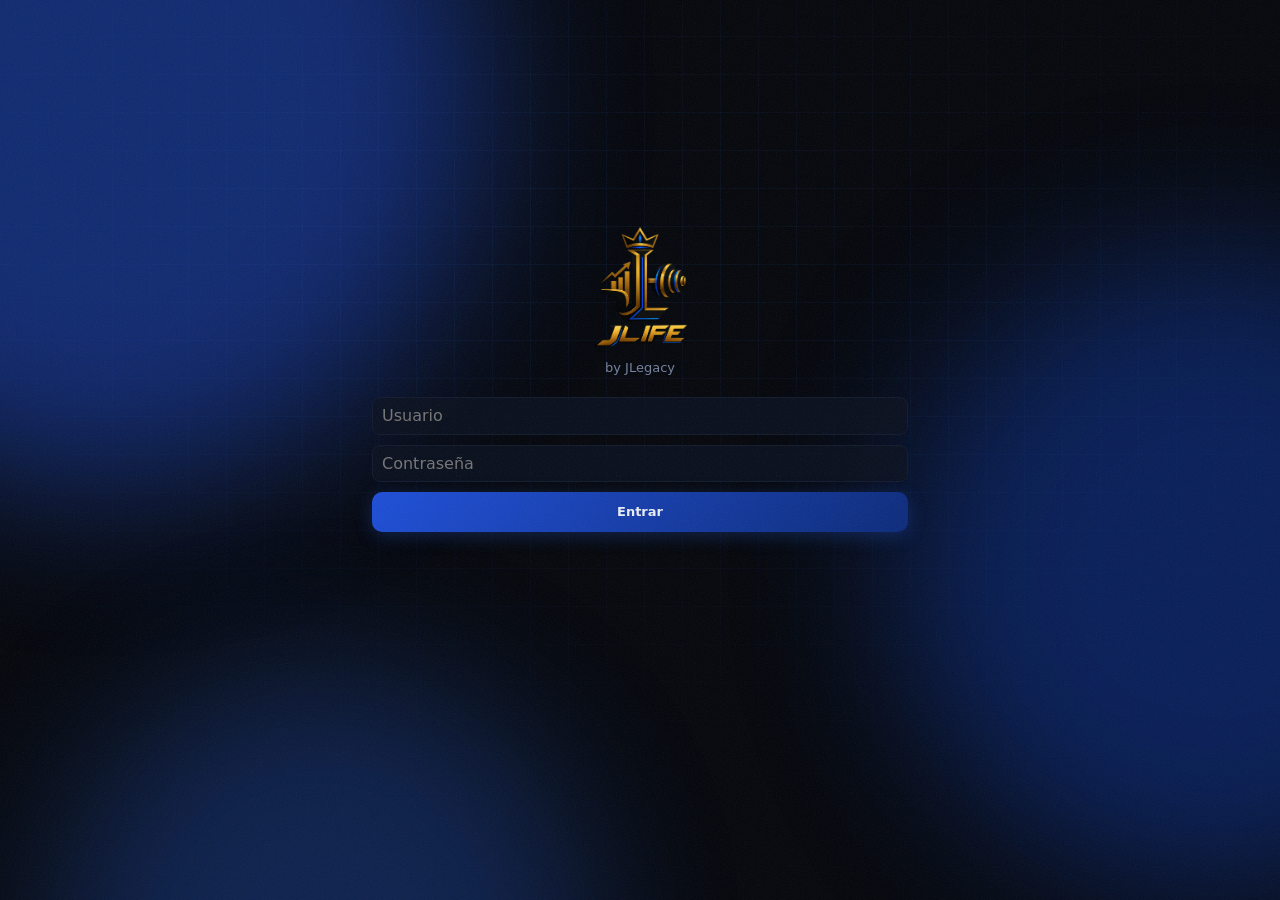
==== index.html @ 17a42f91 "Add files via upload" ====
<!DOCTYPE html>
<html lang="es">
<head>
<meta charset="UTF-8">
<meta name="viewport" content="width=device-width, initial-scale=1, viewport-fit=cover">
<meta name="theme-color" content="#04060b">
<link rel="manifest" href="manifest.json">
<link rel="apple-touch-icon" href="imagenes/logo-jlife.png">
<title>JLife</title>
<link rel="stylesheet" href="style.css">
</head>
<body>
<div id="app"></div>
<script src="app.js"></script>
</body>
</html>
---- style.css ----
:root{--bg:#04060b;--line:#121a2d;--blue:#2563eb;--txt:#e8edf7;--mut:#74829f;--ok:#22c55e;--warn:#f59e0b;--bad:#ef4444;--sav:#38bdf8}
*{box-sizing:border-box;margin:0;padding:0;-webkit-tap-highlight-color:transparent}
body{background:var(--bg);color:var(--txt);font:13px/1.35 system-ui,-apple-system,"Segoe UI",Roboto,sans-serif;min-height:100dvh}
#app{max-width:560px;margin:auto;padding:calc(env(safe-area-inset-top) + 8px) 12px 84px}
button{font:inherit;color:inherit;background:none;border:0;cursor:pointer}
input,select{font:inherit;font-size:16px;color:var(--txt);background:#0a1120cc;border:1px solid var(--line);border-radius:8px;padding:7px 9px;width:100%;outline:0}
input:focus,select:focus{border-color:var(--blue)}
h3{font-size:10.5px;letter-spacing:.12em;text-transform:uppercase;color:var(--mut);margin:14px 0 4px}

/* ===== barra superior ===== */
.top{display:flex;align-items:center;justify-content:space-between;padding:4px 0 8px}
.top b{font-size:15px}
.ghost{color:var(--mut);font-size:20px;padding:2px 8px}
.btn{width:100%;padding:11px;border-radius:10px;font-weight:600;background:linear-gradient(135deg,#1d4ed8,#0b2a7a);box-shadow:0 4px 18px #2563eb44}

/* ===== login y menú ===== */
.login{min-height:85dvh;display:flex;flex-direction:column;justify-content:center;gap:10px}
.sub{color:var(--mut);margin-top:-4px;margin-bottom:10px}
.err{color:var(--bad);min-height:16px;font-size:12px}
.hello{padding:6px 0 14px}.hello h1{font-size:26px;letter-spacing:-.03em}.hello small{color:var(--mut)}
.opt{display:flex;align-items:center;gap:12px;width:100%;text-align:left;padding:16px 2px;border-bottom:1px solid var(--line)}
.opt span{flex:1}.opt b{font-size:17px;display:block}.opt small{color:var(--mut)}.opt em{font-style:normal;color:#3b82f6;font-size:22px}

/* ===== chips ===== */
.chips{display:flex;gap:6px;overflow-x:auto;padding:2px 0 6px}
.wrap{flex-wrap:wrap;overflow:visible}
.chip{padding:6px 12px;border-radius:99px;border:1px solid var(--line);color:var(--mut);white-space:nowrap}
.chip.s{padding:4px 8px;font-size:11.5px}
.chip.on{background:linear-gradient(135deg,#1d4ed8,#0b2a7a);color:#fff;border-color:var(--blue)}

/* ===== números grandes y filas ===== */
.big{padding:10px 0 2px}.big small{color:var(--mut);font-size:11px}
.big h1{font-size:34px;letter-spacing:-.03em}.big h2{font-size:19px;margin-top:2px}
.mini{display:flex;gap:14px;font-size:12px;margin-top:2px}
.row{display:flex;align-items:center;gap:8px;padding:7px 0;border-bottom:1px solid var(--line)}
.row .t{flex:1;min-width:0}.t small{display:block;color:var(--mut);font-size:10.5px}
.d{color:var(--mut);width:44px;font-size:11px}
.sel{background:#0f1c3a66}
.x{color:var(--mut);font-size:18px;padding:0 4px}.ok{color:var(--ok);font-size:16px;padding:0 4px}
.pos{color:var(--ok)}.neg{color:var(--bad)}.sav{color:var(--sav)}.warn{color:var(--warn)}
.empty{color:var(--mut);font-size:11.5px;padding:8px 0}

/* ===== formularios ===== */
.form{display:grid;gap:6px;padding:6px 0 4px}
.g2,.g3,.g4{display:grid;gap:6px}.g2{grid-template-columns:1fr 1fr}.g3{grid-template-columns:repeat(3,1fr)}.g4{grid-template-columns:repeat(4,1fr)}
label{display:block;font-size:10.5px;color:var(--mut)}label input{margin-top:3px}

/* ===== selector de fecha ===== */
.dn{display:flex;align-items:center;gap:6px;padding-bottom:4px}
.dn label{flex:1;text-align:center;position:relative;font-weight:600;font-size:14px;color:var(--txt)}
.dn input{position:absolute;inset:0;opacity:0;width:100%;height:100%;margin:0}

/* ===== navegación inferior ===== */
nav{position:fixed;left:0;right:0;bottom:0;display:flex;background:#04060bf0;backdrop-filter:blur(10px);border-top:1px solid var(--line);padding-bottom:env(safe-area-inset-bottom)}
nav button{flex:1;padding:13px 0;color:var(--mut);font-weight:500}
nav button.on{color:#fff;box-shadow:inset 0 2px 0 var(--blue)}

/* ===== tabla semanal del gimnasio ===== */
.tb{margin:4px 0}
.th,.tr{display:grid;grid-template-columns:40px repeat(9,1fr);gap:4px;align-items:center}
.th span{font-size:9.5px;color:var(--mut);text-align:center}
.tr{padding:4px 0;border-bottom:1px solid var(--line)}
.tr b{font-size:12px;color:#60a5fa;line-height:1.1}
.tr b small{display:block;color:var(--mut);font-weight:400;font-size:10px}
.tr.hoy{background:#0f1c3a66}
.cell{position:relative;aspect-ratio:1;border-radius:8px;border:1px solid var(--line);background:#0a1120}
.cell.on{background:linear-gradient(135deg,#1d4ed8,#0b2a7a);border-color:var(--blue)}
.cell.on::after{content:"✓";position:absolute;inset:0;display:grid;place-items:center;font-size:13px}

/* ===== fondo con textura y movimiento ===== */
#bg{position:fixed;inset:0;z-index:-1;overflow:hidden;pointer-events:none}
#bg i{position:absolute;border-radius:50%;filter:blur(80px);will-change:transform}
#bg i:nth-child(1){width:60vmax;height:60vmax;left:-22vmax;top:-22vmax;background:#1d4ed8;opacity:.5;animation:f1 18s ease-in-out infinite alternate}
#bg i:nth-child(2){width:50vmax;height:50vmax;right:-20vmax;top:28vh;background:#0b2a7a;opacity:.7;animation:f2 23s ease-in-out infinite alternate}
#bg i:nth-child(3){width:42vmax;height:42vmax;left:4vw;bottom:-24vmax;background:#2563eb;opacity:.3;animation:f3 27s ease-in-out infinite alternate}
#bg::after{content:"";position:absolute;inset:-40px;background-image:linear-gradient(#3b82f612 1px,transparent 1px),linear-gradient(90deg,#3b82f612 1px,transparent 1px);background-size:38px 38px;-webkit-mask-image:radial-gradient(70% 60% at 50% 30%,#000,transparent);mask-image:radial-gradient(70% 60% at 50% 30%,#000,transparent);animation:grid 14s linear infinite}
body::before{content:"";position:fixed;inset:-50%;z-index:60;pointer-events:none;opacity:.07;background-image:url("data:image/svg+xml;utf8,<svg xmlns='http://www.w3.org/2000/svg' width='160' height='160'><filter id='n'><feTurbulence type='fractalNoise' baseFrequency='.85' numOctaves='2' stitchTiles='stitch'/></filter><rect width='100%25' height='100%25' filter='url(%23n)'/></svg>");animation:grain 1.2s steps(6) infinite}
@keyframes f1{to{transform:translate(20vmax,16vmax) scale(1.25)}}
@keyframes f2{to{transform:translate(-18vmax,-12vmax) scale(1.15)}}
@keyframes f3{to{transform:translate(22vmax,-14vmax) scale(1.3)}}
@keyframes grid{to{transform:translateY(38px)}}
@keyframes grain{0%{transform:translate(0,0)}20%{transform:translate(-3%,2%)}40%{transform:translate(2%,-3%)}60%{transform:translate(-2%,3%)}80%{transform:translate(3%,1%)}100%{transform:translate(0,0)}}

/* ===== entrada animada ===== */
@keyframes up{from{opacity:0;transform:translateY(16px);filter:blur(4px)}to{opacity:1;transform:none;filter:none}}
@keyframes pop{from{opacity:0;transform:scale(.55) rotate(-6deg)}to{opacity:1;transform:none}}
@keyframes glow{from{filter:drop-shadow(0 0 8px #2563eb66)}to{filter:drop-shadow(0 0 26px #3b82f6cc)}}
@keyframes shine{0%,60%{left:-60%}100%{left:130%}}
.fx>*{animation:up .6s cubic-bezier(.2,.8,.2,1) both}
.fx>*:nth-child(1){animation-delay:.05s}.fx>*:nth-child(2){animation-delay:.12s}.fx>*:nth-child(3){animation-delay:.19s}
.fx>*:nth-child(4){animation-delay:.26s}.fx>*:nth-child(5){animation-delay:.33s}.fx>*:nth-child(6){animation-delay:.4s}
.fx>*:nth-child(n+7){animation-delay:.46s}
.fx .login>*{animation:up .6s cubic-bezier(.2,.8,.2,1) both}
.fx .login>*:nth-child(2){animation-delay:.2s}.fx .login>*:nth-child(3){animation-delay:.3s}
.fx .login>*:nth-child(4){animation-delay:.4s}.fx .login>*:nth-child(5){animation-delay:.5s}
.logo-img{width:130px;margin:0 auto;display:block}
.login>.logo-img{animation:pop 1s cubic-bezier(.2,.9,.3,1.2) both,glow 3.5s ease-in-out 1s infinite alternate}
.mlogo{height:32px;filter:drop-shadow(0 0 10px #2563eb88)}
.ic{width:48px;height:48px;object-fit:contain;border-radius:12px;filter:drop-shadow(0 0 10px #2563eb88)}
.opt{position:relative;overflow:hidden;transition:transform .15s,background .2s}
.opt:active{transform:scale(.98);background:#0f1c3a66}
.opt::after{content:"";position:absolute;top:0;left:-60%;width:40%;height:100%;background:linear-gradient(100deg,transparent,#60a5fa24,transparent);transform:skewX(-20deg);animation:shine 5s ease-in-out 1.4s infinite}
.btn{position:relative;overflow:hidden;transition:transform .15s}
.btn:active{transform:scale(.98)}
.cell{transition:transform .12s,background .2s}.cell:active{transform:scale(.88)}
@media (prefers-reduced-motion:reduce){*,*::before,*::after{animation:none!important}}
.acs{display:grid;grid-template-columns:repeat(3,1fr);gap:6px;padding:2px 0 8px;border-bottom:1px solid var(--line);margin-bottom:6px}
.ac small{display:block;color:var(--mut);font-size:10px;text-transform:uppercase;letter-spacing:.1em}
.ac b{display:block;font-size:15px}
.ac em{font-style:normal;font-size:11px}
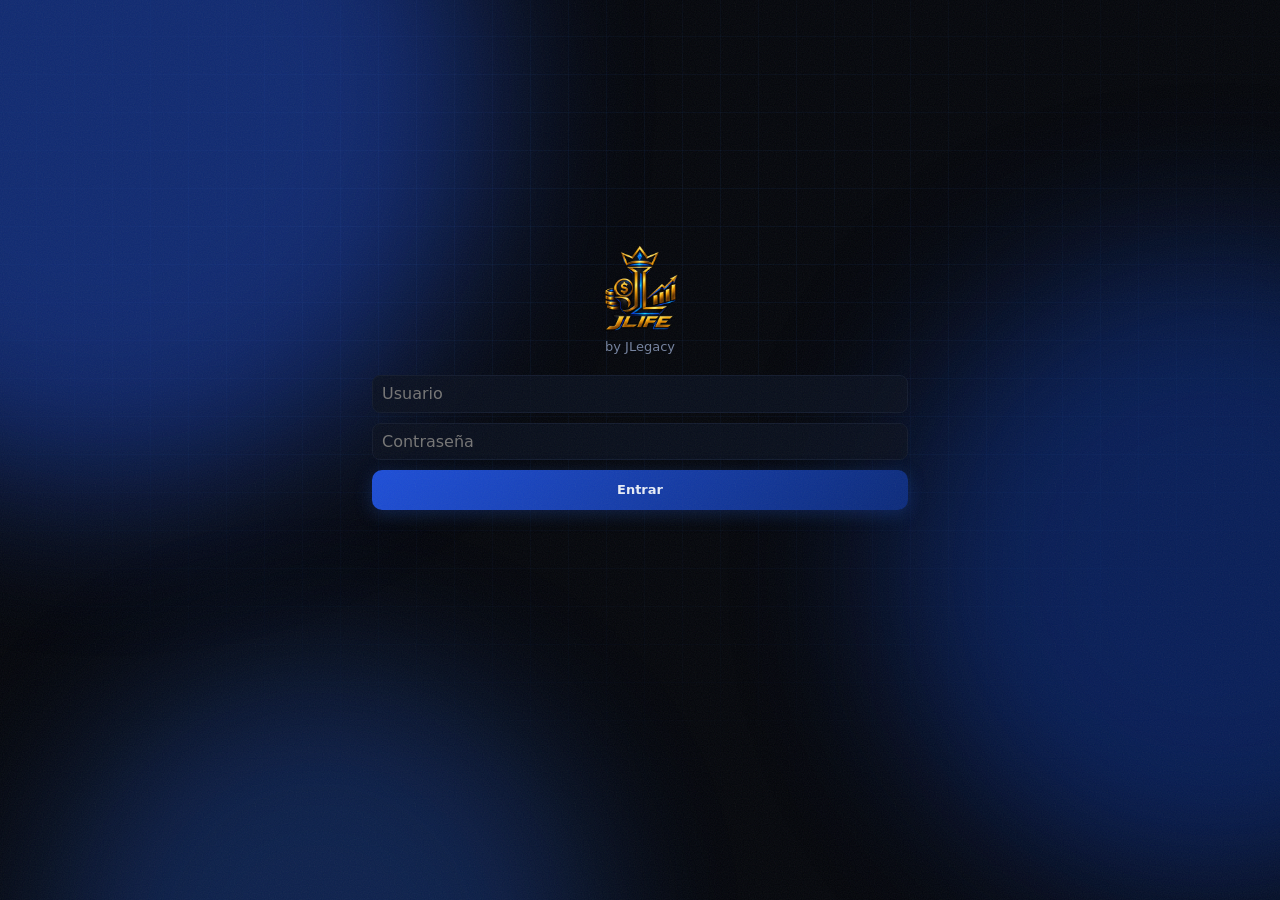
==== commit 1c8cefb5: "Add files via upload" ====
--- a/index.html
+++ b/index.html
@@ -5,7 +5,8 @@
 <meta name="viewport" content="width=device-width, initial-scale=1, viewport-fit=cover">
 <meta name="theme-color" content="#04060b">
 <link rel="manifest" href="manifest.json">
-<link rel="apple-touch-icon" href="imagenes/logo-jlife.png">
+<link rel="icon" href="imagenes/jicon.png">
+<link rel="apple-touch-icon" href="imagenes/jicon.png">
 <title>JLife</title>
 <link rel="stylesheet" href="style.css">
 </head>
--- a/style.css
+++ b/style.css
@@ -36,9 +36,16 @@
 .row .t{flex:1;min-width:0}.t small{display:block;color:var(--mut);font-size:10.5px}
 .d{color:var(--mut);width:44px;font-size:11px}
 .sel{background:#0f1c3a66}
-.x{color:var(--mut);font-size:18px;padding:0 4px}.ok{color:var(--ok);font-size:16px;padding:0 4px}
-.pos{color:var(--ok)}.neg{color:var(--bad)}.sav{color:var(--sav)}.warn{color:var(--warn)}
+.x{color:var(--mut);font-size:18px;padding:0 4px}
+.pos{color:var(--ok)}.neg{color:var(--bad)}.sav{color:var(--sav)}.warn{color:var(--warn)}.mut{color:var(--mut)}
 .empty{color:var(--mut);font-size:11.5px;padding:8px 0}
+
+/* ===== chulo / casilla ===== */
+.chk{position:relative;width:22px;height:22px;flex:none;border-radius:7px;border:1px solid #2a3a63;background:#0a1120}
+.chk.on{background:linear-gradient(135deg,#1d4ed8,#0b2a7a);border-color:var(--blue)}
+.chk.on::after{content:"✓";position:absolute;inset:0;display:grid;place-items:center;font-size:13px}
+.hecho .t{opacity:.45;text-decoration:line-through}
+.late{color:var(--bad)!important}
 
 /* ===== formularios ===== */
 .form{display:grid;gap:6px;padding:6px 0 4px}
@@ -54,6 +61,12 @@
 nav{position:fixed;left:0;right:0;bottom:0;display:flex;background:#04060bf0;backdrop-filter:blur(10px);border-top:1px solid var(--line);padding-bottom:env(safe-area-inset-bottom)}
 nav button{flex:1;padding:13px 0;color:var(--mut);font-weight:500}
 nav button.on{color:#fff;box-shadow:inset 0 2px 0 var(--blue)}
+
+/* ===== acumulados déficit / superávit ===== */
+.acs{display:grid;grid-template-columns:repeat(3,1fr);gap:6px;padding:2px 0 8px;border-bottom:1px solid var(--line);margin-bottom:6px}
+.ac small{display:block;color:var(--mut);font-size:10px;text-transform:uppercase;letter-spacing:.1em}
+.ac b{display:block;font-size:15px}
+.ac em{font-style:normal;font-size:11px}
 
 /* ===== tabla semanal del gimnasio ===== */
 .tb{margin:4px 0}
@@ -103,8 +116,4 @@
 .btn{position:relative;overflow:hidden;transition:transform .15s}
 .btn:active{transform:scale(.98)}
 .cell{transition:transform .12s,background .2s}.cell:active{transform:scale(.88)}
-@media (prefers-reduced-motion:reduce){*,*::before,*::after{animation:none!important}}
-.acs{display:grid;grid-template-columns:repeat(3,1fr);gap:6px;padding:2px 0 8px;border-bottom:1px solid var(--line);margin-bottom:6px}
-.ac small{display:block;color:var(--mut);font-size:10px;text-transform:uppercase;letter-spacing:.1em}
-.ac b{display:block;font-size:15px}
-.ac em{font-style:normal;font-size:11px}+@media (prefers-reduced-motion:reduce){*,*::before,*::after{animation:none!important}}
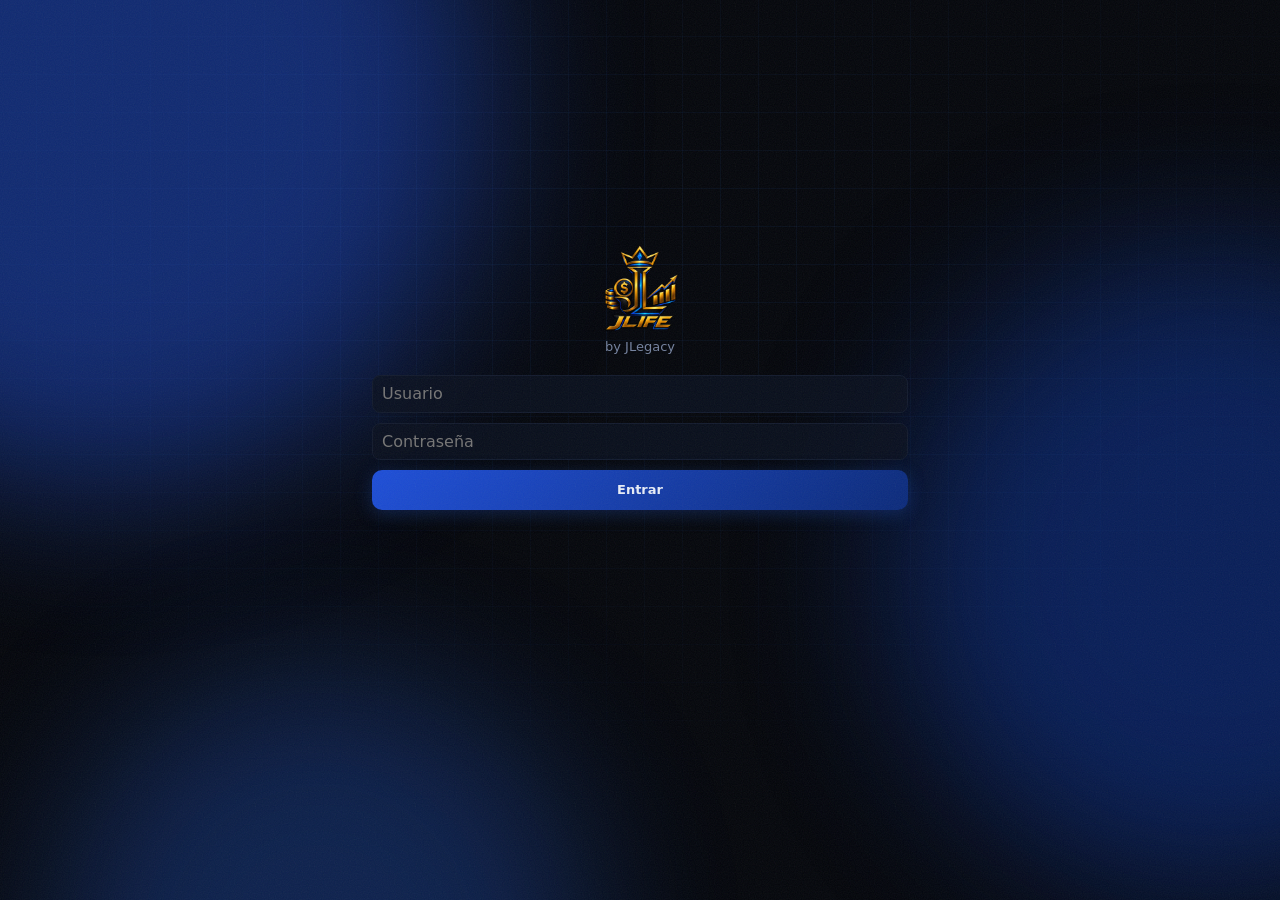
==== commit 5de3f0cb: "JLife actualizado" ====
--- a/index.html
+++ b/index.html
@@ -13,5 +13,6 @@
 <body>
 <div id="app"></div>
 <script src="app.js"></script>
+<script src="push.js"></script>
 </body>
 </html>
